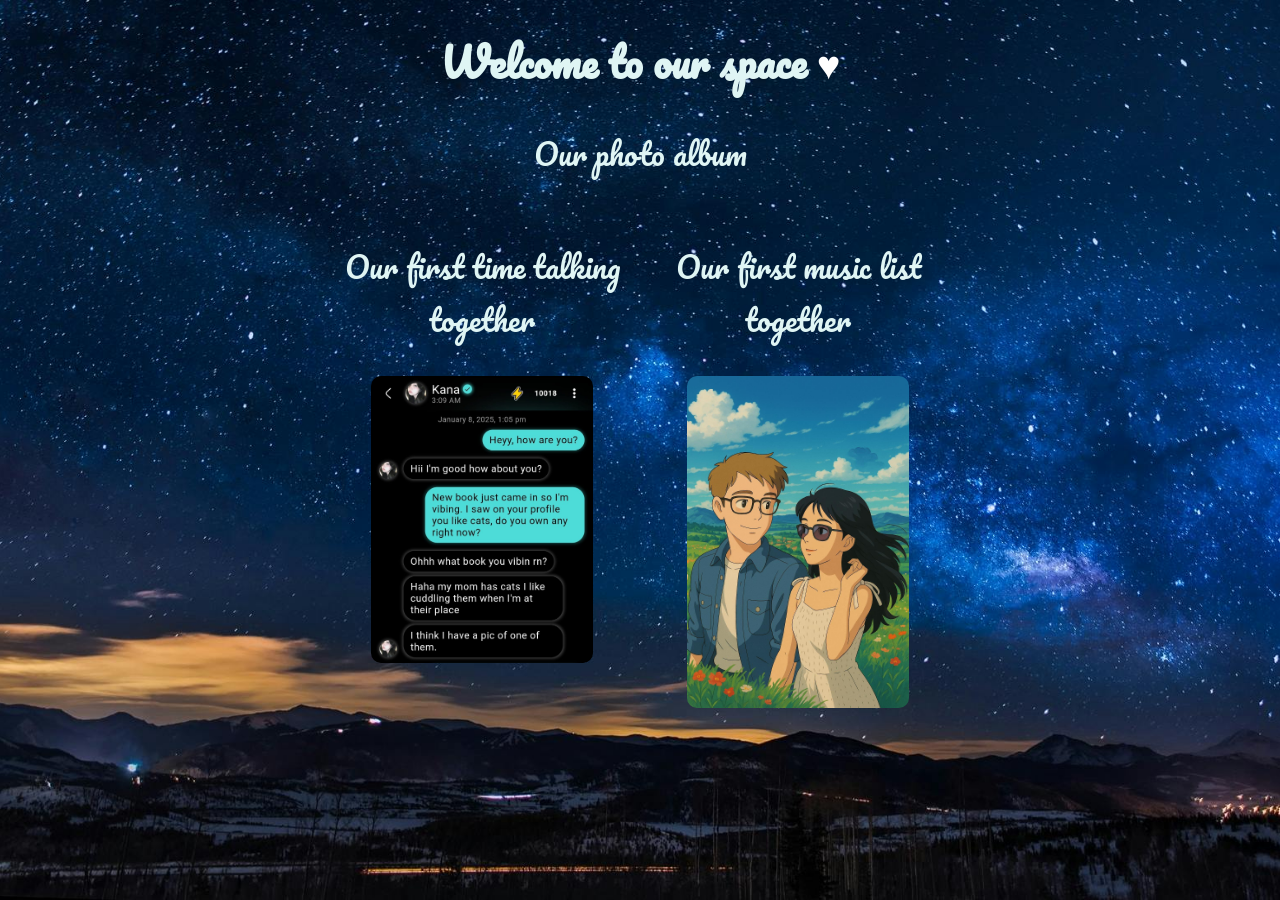
==== HTML/Aila_Main.html @ cb172b31 "Update Aila_Main.html" ====
<!DOCTYPE html>
<html>
	<head>
		<title id='title'>Our Space :></title>
		<link rel="stylesheet" href="../CSS/Aila.css" >
		<link rel="stylesheet" href="https://fonts.googleapis.com/css?family=Pacifico">
	</head>
	<style>
		body {
			background: url("../IMAGES/NightSky.jpg") no-repeat fixed center;
			background-size: cover;
		}

		div.ourPictures{
			align: center;
			
		}
		
		img.ourPictures {
			width:70%;
			height:auto;
			border-radius:10px;
			margin-left:15%;
		}
		
		img.ourPictures[src='../IMAGES/NoPicture.jpg'] {
			opacity: 0.4;
		}
		
		.bottomLeft {
			position: absolute;
			bottom: 0px;
			left: 0px;
		}
		
		.bottomRight {
			position: absolute;
			bottom: 0px;
			right: 0px;
		}

	</style>
	<body>
		<header>
		</header>
		<main>
		</main>
		<h1>Welcome to our space <a id='heart_link' href='../HTML/uploadMemory.html' style='text-decoration:none; color: white;'> &hearts; </a></h1> <!--Verander my naar our, als condities true worden -->
		<div id='album'>
		<p> Our photo album </p>
			<div id="photos" style='display:grid; grid-template-columns: auto auto; margin-left:25%; margin-right:25%;'>
				<div class='ourPictures'>
					<p class='ourPictures'>Our first time talking together</p>
					<img src='../IMAGES/OurFirstChat.jpg' class='ourPictures' >
				</div>
				<div class='ourPictures'>
					<p class='ourPictures'>Our first music list together</p>
					<a href='https://open.spotify.com/playlist/5ovpEfCUJL1dqPmtkylHaJ?si=c7d83dc9d96a4b99'><img src='../IMAGES/OurFirstGhibli.jpg' class='ourPictures'></a>
				</div>
			</div>
		</div>
	</body>
	<script>
		
		const githubToken = "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";
		const owner = "TimBe11";
		const repo = "photobook";
		const path = "data.json";
		
		loadGallery();
		
		async function fetchPrivateJSON() {
		  const apiUrl = `../JSON/data.json`;
		
		  const response = await fetch(apiUrl);
		  const fileData = await response.json();
			console.log(fileData);
		  const json = JSON.parse(fileData);

		  console.log(json);
		  return json;
		}
		async function loadGallery() {
			const data = await fetchPrivateJSON(); // or fetchJSON() for public repo
			let i = 0;
			data.images.forEach(entry => {
				divName = "picNum" + i;
				var divElement = document.createElement("div");
				divElement.id = divName;
				divElement.classList.add('ourPictures');
				var pElement = document.createElement("p");
				pElement.classList.add('ourPictures');
				if(entry.caption)
					pElement.innerHTML  = entry.caption;
				var imgElement = document.createElement('img');
				imgElement.classList.add('ourPictures');
				imgElement.src = entry.url;
				document.getElementById("photos").appendChild(divElement);
				document.getElementById(divName).appendChild(pElement);
				document.getElementById(divName).appendChild(imgElement);
				i++;
				}

			);
		}
	</script>

</html>
---- CSS/Aila.css ----
body {
			font-family: Pacifico;
			color: #dff5f4;
h1 {
	text-align: center;
	font-size: 40px;
}
p {
	text-align: center;
	font-family: Pacifico;
	font-size: 30px;
}
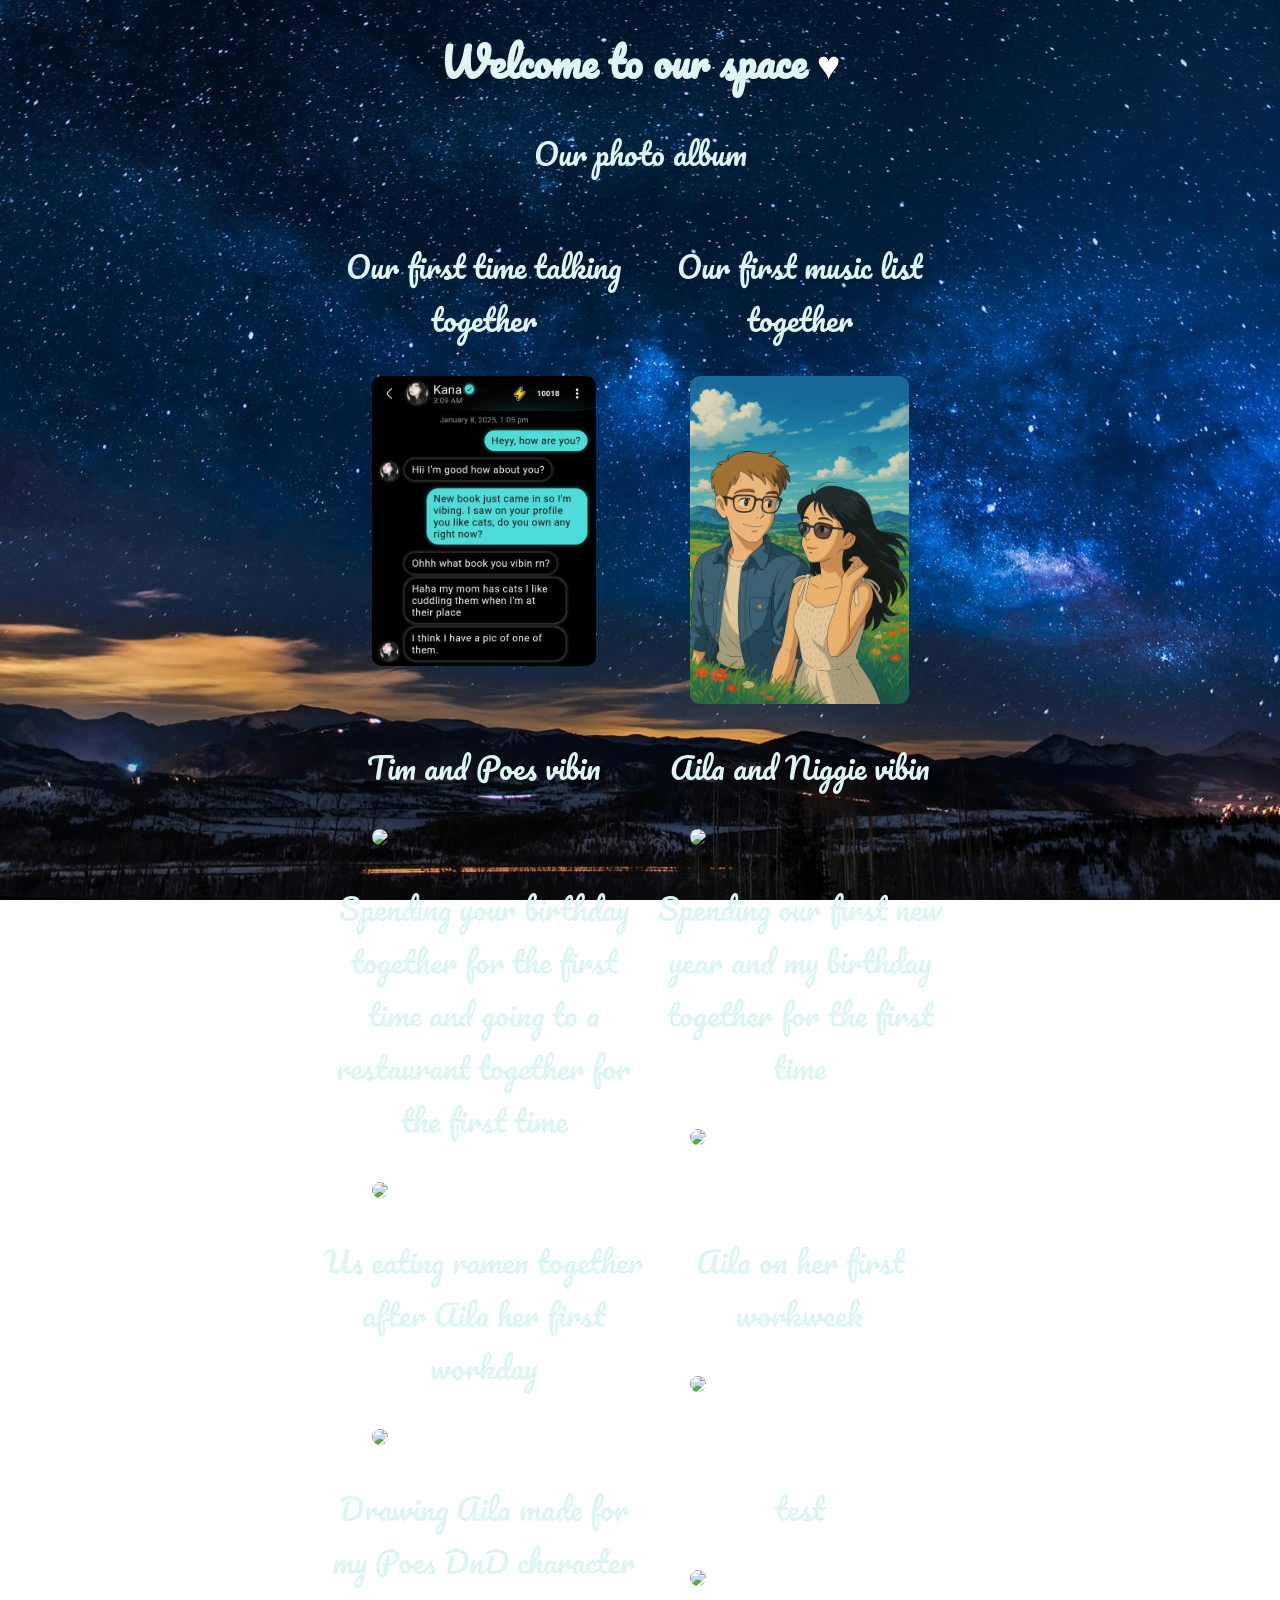
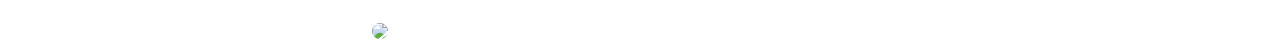
==== commit 738d218e: "Update Aila_Main.html" ====
--- a/HTML/Aila_Main.html
+++ b/HTML/Aila_Main.html
@@ -73,9 +73,7 @@
 		  const apiUrl = `../JSON/data.json`;
 		
 		  const response = await fetch(apiUrl);
-		  const fileData = await response.json();
-			console.log(fileData);
-		  const json = JSON.parse(fileData);
+		  const json = await response.json();
 
 		  console.log(json);
 		  return json;
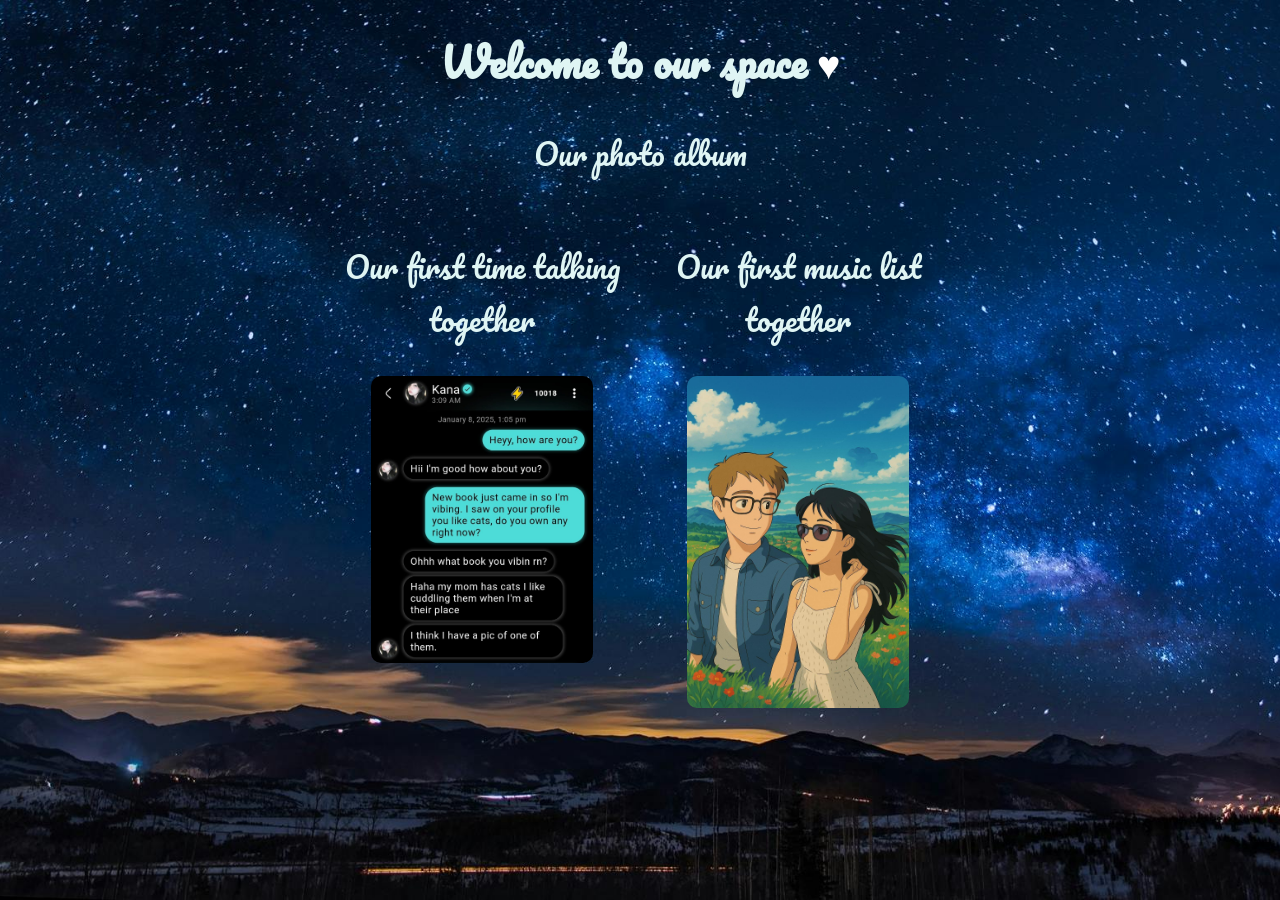
==== commit ec142508: "Update Aila_Main.html" ====
--- a/HTML/Aila_Main.html
+++ b/HTML/Aila_Main.html
@@ -45,7 +45,7 @@
 		</header>
 		<main>
 		</main>
-		<h1>Welcome to our space <a id='heart_link' href='../HTML/uploadMemory.html' style='text-decoration:none; color: white;'> &hearts; </a></h1> <!--Verander my naar our, als condities true worden -->
+		<h1>Welcome to our space <a id='heart_link' href='../index.html' style='text-decoration:none; color: white;'> &hearts; </a></h1> <!--Verander my naar our, als condities true worden -->
 		<div id='album'>
 		<p> Our photo album </p>
 			<div id="photos" style='display:grid; grid-template-columns: auto auto; margin-left:25%; margin-right:25%;'>
@@ -79,7 +79,7 @@
 		  return json;
 		}
 		async function loadGallery() {
-			const data = await fetchPrivateJSON(); // or fetchJSON() for public repo
+			const { data } = await fetchPrivateJSON(); // or fetchJSON() for public repo
 			let i = 0;
 			data.images.forEach(entry => {
 				divName = "picNum" + i;
